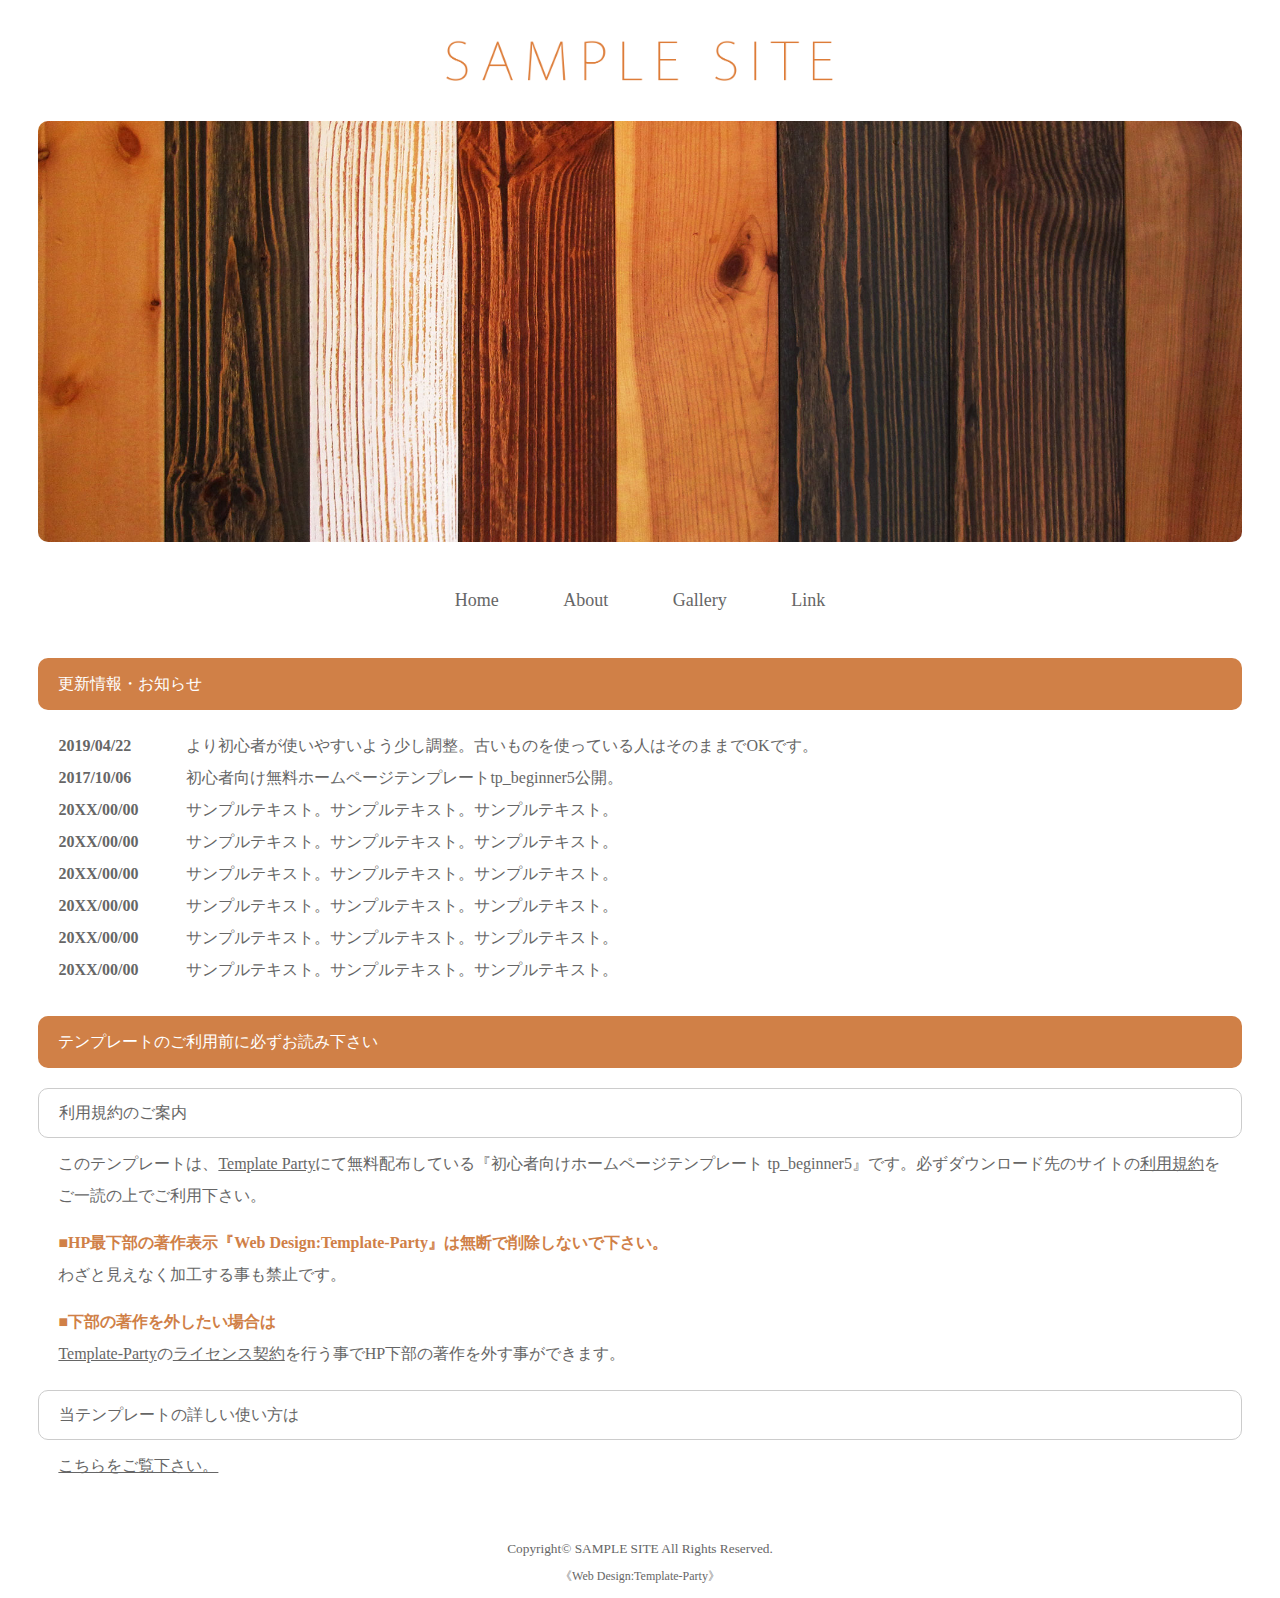
==== teamTaikoDrum/index.html @ 146c6b7c "Add files via upload" ====
<!DOCTYPE html>
<html lang="ja">
<head>
<meta charset="UTF-8">
<meta http-equiv="X-UA-Compatible" content="IE=edge">
<title>初心者向けホームページテンプレート tp_beginner5</title>
<meta name="viewport" content="width=device-width, initial-scale=1">
<meta name="description" content="ここにサイト説明を入れます">
<meta name="keywords" content="キーワード１,キーワード２,キーワード３,キーワード４,キーワード５">
<link rel="stylesheet" href="css/style.css">
<!--[if lt IE 9]>
<script src="https://oss.maxcdn.com/html5shiv/3.7.2/html5shiv.min.js"></script>
<script src="https://oss.maxcdn.com/respond/1.4.2/respond.min.js"></script>
<![endif]-->
</head>

<body>

<div id="container">

<header>
<h1 id="logo"><a href="index.html"><img src="images/logo.png" alt="SAMPLE SITE"></a></h1>
<aside id="mainimg"><img src="images/mainimg.jpg" alt=""></aside>
</header>

<nav id="menubar">
<ul>
<li><a href="index.html">Home</a></li>
<li><a href="about.html">About</a></li>
<li><a href="gallery.html">Gallery</a></li>
<li><a href="link.html">Link</a></li>
</ul>
</nav>

<div id="contents">

<section id="new">
<h2>更新情報・お知らせ</h2>
<dl>
<dt>2019/04/22</dt>
<dd>より初心者が使いやすいよう少し調整。古いものを使っている人はそのままでOKです。</dd>
<dt>2017/10/06</dt>
<dd>初心者向け無料ホームページテンプレートtp_beginner5公開。</dd>
<dt>20XX/00/00</dt>
<dd>サンプルテキスト。サンプルテキスト。サンプルテキスト。</dd>
<dt>20XX/00/00</dt>
<dd>サンプルテキスト。サンプルテキスト。サンプルテキスト。</dd>
<dt>20XX/00/00</dt>
<dd>サンプルテキスト。サンプルテキスト。サンプルテキスト。</dd>
<dt>20XX/00/00</dt>
<dd>サンプルテキスト。サンプルテキスト。サンプルテキスト。</dd>
<dt>20XX/00/00</dt>
<dd>サンプルテキスト。サンプルテキスト。サンプルテキスト。</dd>
<dt>20XX/00/00</dt>
<dd>サンプルテキスト。サンプルテキスト。サンプルテキスト。</dd>
</dl>
</section>

<section>

<h2>テンプレートのご利用前に必ずお読み下さい</h2>

<h3>利用規約のご案内</h3>
<p>このテンプレートは、<a href="https://template-party.com/">Template Party</a>にて無料配布している『初心者向けホームページテンプレート tp_beginner5』です。必ずダウンロード先のサイトの<a href="https://template-party.com/read.html">利用規約</a>をご一読の上でご利用下さい。</p>
<p><span class="color1">■<strong>HP最下部の著作表示『Web Design:Template-Party』は無断で削除しないで下さい。</strong></span><br>
わざと見えなく加工する事も禁止です。</p>
<p><span class="color1">■<strong>下部の著作を外したい場合は</strong></span><br>
<a href="https://template-party.com/">Template-Party</a>の<a href="https://template-party.com/member.html">ライセンス契約</a>を行う事でHP下部の著作を外す事ができます。</p>

<h3>当テンプレートの詳しい使い方は</h3>
<p><a href="about.html">こちらをご覧下さい。</a></p>

</section>

</div>
<!--/contents-->

<footer>
<small>Copyright&copy; <a href="index.html">SAMPLE SITE</a> All Rights Reserved.</small>
<span class="pr">《<a href="https://template-party.com/" target="_blank">Web Design:Template-Party</a>》</span>
</footer>

</div>
<!--/container-->

</body>
</html>
---- teamTaikoDrum/css/style.css ----
@charset "utf-8";


/*PC・タブレット・スマホ(全端末)共通設定
------------------------------------------------------------------------------------------------------------------------------------------------------*/

/*全体の設定
---------------------------------------------------------------------------*/
body {
	margin: 0px;
	padding: 0px;
	-webkit-text-size-adjust: none;
	color: #666;	/*全体の文字色*/
	font-family: "FOT-ハミング Std E","ＤＦ太丸ゴシック体 Pro-5" ;
	src: url("font/DF-FutomaruGothic-Pro-5.woff") format("woff"),
	/*フォント種類*/
	font-size: 16px;	/*文字サイズ*/
	line-height: 2;		/*行間*/
	background: #fff;	/*背景色*/
}
h1,h2,h3,h4,h5,p,ul,ol,li,dl,dt,dd,form,figure,form,select,input,textarea {margin: 0px;padding: 0px;font-size: 100%;font-weight: normal;}
ul {list-style-type: none;}
ol {padding-left: 40px;padding-bottom: 15px;}
img {border: none;max-width: 100%;height: auto;vertical-align: middle;}
table {border-collapse:collapse;font-size: 100%;border-spacing: 0;}
iframe {width: 100%;}

/*リンク（全般）設定
---------------------------------------------------------------------------*/
a {
	color: #666;	/*リンクテキストの色*/
	transition: 0.3s;	/*マウスオン時の移り変わるまでの時間設定。0.3秒。*/
}
a:hover {
	color: #d08047;	/*マウスオン時の文字色*/
}

/*コンテナー（ホームページを囲む一番外側のブロック）
---------------------------------------------------------------------------*/
#container {
	max-width: 1400px;	/*ブロックの最大幅*/
	margin: 0 auto;
	padding: 0 3%;
}

/*ヘッダー（ロゴが入った最上段のブロック）
---------------------------------------------------------------------------*/
/*headerブロック*/
header {
	text-align: center;	/*内容を中央よせ*/
}
/*ロゴ画像設定*/
#logo img {
	width: 400px;	/*画像幅*/
	margin: 40px auto 40px;	/*ロゴの上と下に40pxスペースを空ける設定*/
}

/*トップページのメイン画像
---------------------------------------------------------------------------*/
/*画像ブロック*/
#mainimg img {
	border-radius: 10px;	/*角を丸くする指定。この１行を削除すれば角丸がなくなります。*/
	margin-bottom: 40px;	/*下に空けるスペース*/
}

/*メニュー
---------------------------------------------------------------------------*/
/*メニュー全体を囲むブロック*/
#menubar {
	text-align: center;		/*文字をセンタリング*/
	font-size: 18px;		/*文字サイズ*/
	margin-bottom: 40px;	/*下に空けるスペース*/
}
/*メニュー１個あたりの設定*/
#menubar li {
	display: inline;	/*横並びにする設定*/
}
#menubar li a {
	text-decoration: none;
	padding: 15px 30px;	/*各メニュー内の余白。上下に15px、左右に30pxあけるという意味。*/
}
/*マウスオン時の設定*/
#menubar li a:hover {
	color: #d08047;	/*文字色*/
	border-bottom: 4px solid #d08047;	/*下線の幅、線種、色*/
}

/*コンテンツ（見出しバーや文字などが入っているブロック）
---------------------------------------------------------------------------*/
/*コンテンツのh2タグの設定*/
#contents h2 {
	clear: both;
	margin-bottom: 20px;
	color: #fff;		/*文字色*/
	padding: 10px 20px;	/*上下、左右への余白*/
	background: #d08047;	/*背景色*/
	border-radius: 10px;	/*角を丸くする指定。この１行を削除すれば角丸がなくなります。*/
}
/*コンテンツのh3タグの設定*/
#contents h3 {
	clear: both;
	margin-bottom: 20px;
	padding: 8px 20px;	/*上下、左右への余白*/
	background: #fff;	/*背景色*/
	border: 1px solid #ccc;	/*枠線の幅、線種、色*/
	border-radius: 10px;	/*角を丸くする指定。この１行を削除すれば角丸がなくなります。*/
}
/*コンテンツのp(段落)タグ設定*/
#contents p {
	padding: 0px 20px 20px;	/*上、左右、下への余白*/
}
/*他。微調整。*/
#contents p + p {
	margin-top: -5px;
}
#contents h2 + p,
#contents h3 + p {
	margin-top: -10px;
}
#contents section + section {
	margin-top: 30px;
}

/*Galleryページ
---------------------------------------------------------------------------*/
/*各ブロックごとの設定*/
.list {
	overflow: hidden;
	border-bottom: 1px solid #ccc;	/*下線の幅、線種、色*/
	padding: 20px;	/*ボックス内の余白*/
}
/*h4見出しの設定*/
.list h4 {
	color: #d08047;	/*文字色*/
}
/*画像の設定*/
.list img {
	width: 20%;			/*画像幅*/
	float: left;		/*画像を左に回り込み*/
	margin-right: 3%	/*画像の右側に空けるスペース*/
}
/*段落タグ*/
.list p {
	padding: 0 !important;
}

/*フッター(ページ最下部のcopyrightのパーツ)設定
---------------------------------------------------------------------------*/
footer {
	clear: both;
	text-align: center;	/*文字をセンタリング*/
	padding: 30px 0px 10px;	/*上、左右、下へのボックス内の余白*/
}
footer a {
	text-decoration: none;
	border: none;
}
footer .pr {
	display: block;
}

/*トップページ内「更新情報・お知らせ」ブロック
---------------------------------------------------------------------------*/
/*ブロック全体の設定*/
#new dl {
	padding: 0px 20px;	/*上下、左右へのブロック内の余白*/
	margin-bottom: 20px;	/*ブロックの下(外側)に空ける余白*/
}
/*日付設定*/
#new dt {
	font-weight: bold;	/*太字にする設定。標準がいいならこの行削除。*/
	float: left;
	width: 8em;
}
/*記事設定*/
#new dd {
	padding-left: 8em;
}

/*テーブル
---------------------------------------------------------------------------*/
/*テーブル１行目に入った見出し部分（※caption）*/
.ta1 caption {
	border: 1px solid #999;	/*テーブルの枠線の幅、線種、色*/
	border-bottom: none;	/*下線だけ消す*/
	text-align: left;		/*文字を左寄せ*/
	background: #eee;		/*背景色*/
	font-weight: bold;		/*太字に*/
	padding: 10px;			/*ボックス内の余白*/
}
/*テーブル１行目に入った見出し部分（※tamidashi）*/
.ta1 th.tamidashi {
	width: auto;
	text-align: left;	/*左よせ*/
	background: #eee;	/*背景色*/
}
/*ta1テーブルブロック設定*/
.ta1 {
	table-layout: fixed;
	width: 100%;
	margin: 0 auto 20px;
}
.ta1, .ta1 td, .ta1 th {
	word-break: break-all;
	border: 1px solid #999;	/*テーブルの枠線の幅、線種、色*/
	padding: 10px;			/*テーブル内の余白*/
}
/*テーブルの左側ボックス*/
.ta1 th {
	text-align: center;	/*センタリング*/
	width: 30%;			/*幅*/
}

/*トップページのNEWアイコン
---------------------------------------------------------------------------*/
.newicon {
	background: #F00;	/*背景色*/
	color: #FFF;		/*文字色*/
	font-size: 70%;
	line-height: 1.5;
	padding: 2px 5px;
	border-radius: 2px;
	margin: 0px 5px;
	vertical-align: text-top;
}

/*その他
---------------------------------------------------------------------------*/
.look {background: #e5e5e5;padding: 5px 10px;border-radius: 4px;}
.mb15,.mb1em {margin-bottom: 15px;}
.color1 {color: #d08047;}
.pr {font-size: 12px;}
.wl {width: 96%;}
.ws {width: 50%;}
.c {text-align: center;}
.r {text-align: right;}
.l {text-align: left;}



/*画面幅580px以下の設定
------------------------------------------------------------------------------------------------------------------------------------------------------*/
@media screen and (max-width:580px){

/*全体の設定
---------------------------------------------------------------------------*/
body {
	font-size: 12px;	/*文字サイズ*/
	line-height: 1.5;	/*行間*/
}

/*メニュー
---------------------------------------------------------------------------*/
/*メニュー１個あたりの設定*/
#menubar li {
	display: block;	/*縦並びにする設定*/
	margin-bottom: 10px;
}
#menubar li a {
	text-decoration: none;
	padding: 8px 30px;	/*各メニュー内の余白。*/
}

/*Galleryページ
---------------------------------------------------------------------------*/
/*各ブロックごとの設定*/
.list {
	padding: 10px;	/*ボックス内の余白*/
}

/*その他
---------------------------------------------------------------------------*/
.ws,.wl {width: 94%;}

}
/*テーブル１行目に入った見出し部分（※caption）*/
.ta2 caption {
	border: 1px solid #999;	/*テーブルの枠線の幅、線種、色*/
	border-bottom: none;	/*下線だけ消す*/
	text-align: left;		/*文字を左寄せ*/
	background: #eee;		/*背景色*/
	font-weight: bold;		/*太字に*/
	padding: 10px;			/*ボックス内の余白*/
}
/*テーブル１行目に入った見出し部分（※tamidashi）*/
.ta2 th.tamidashi {
	width: auto;
	text-align: left;	/*左よせ*/
	background: #eee;	/*背景色*/
}
/*ta1テーブルブロック設定*/
.ta2 {
	table-layout: fixed;
	width: 100%;
	margin: 0 auto 20px;
}
.ta2, .ta2 td, .ta2 th {
	word-break: break-all;
	border: 1px solid #999;	/*テーブルの枠線の幅、線種、色*/
	padding: 10px;			/*テーブル内の余白*/
}
/*テーブルの左側ボックス*/
.ta2 th {
	text-align: center;	/*センタリング*/
	width: 30%;			/*幅*/
}
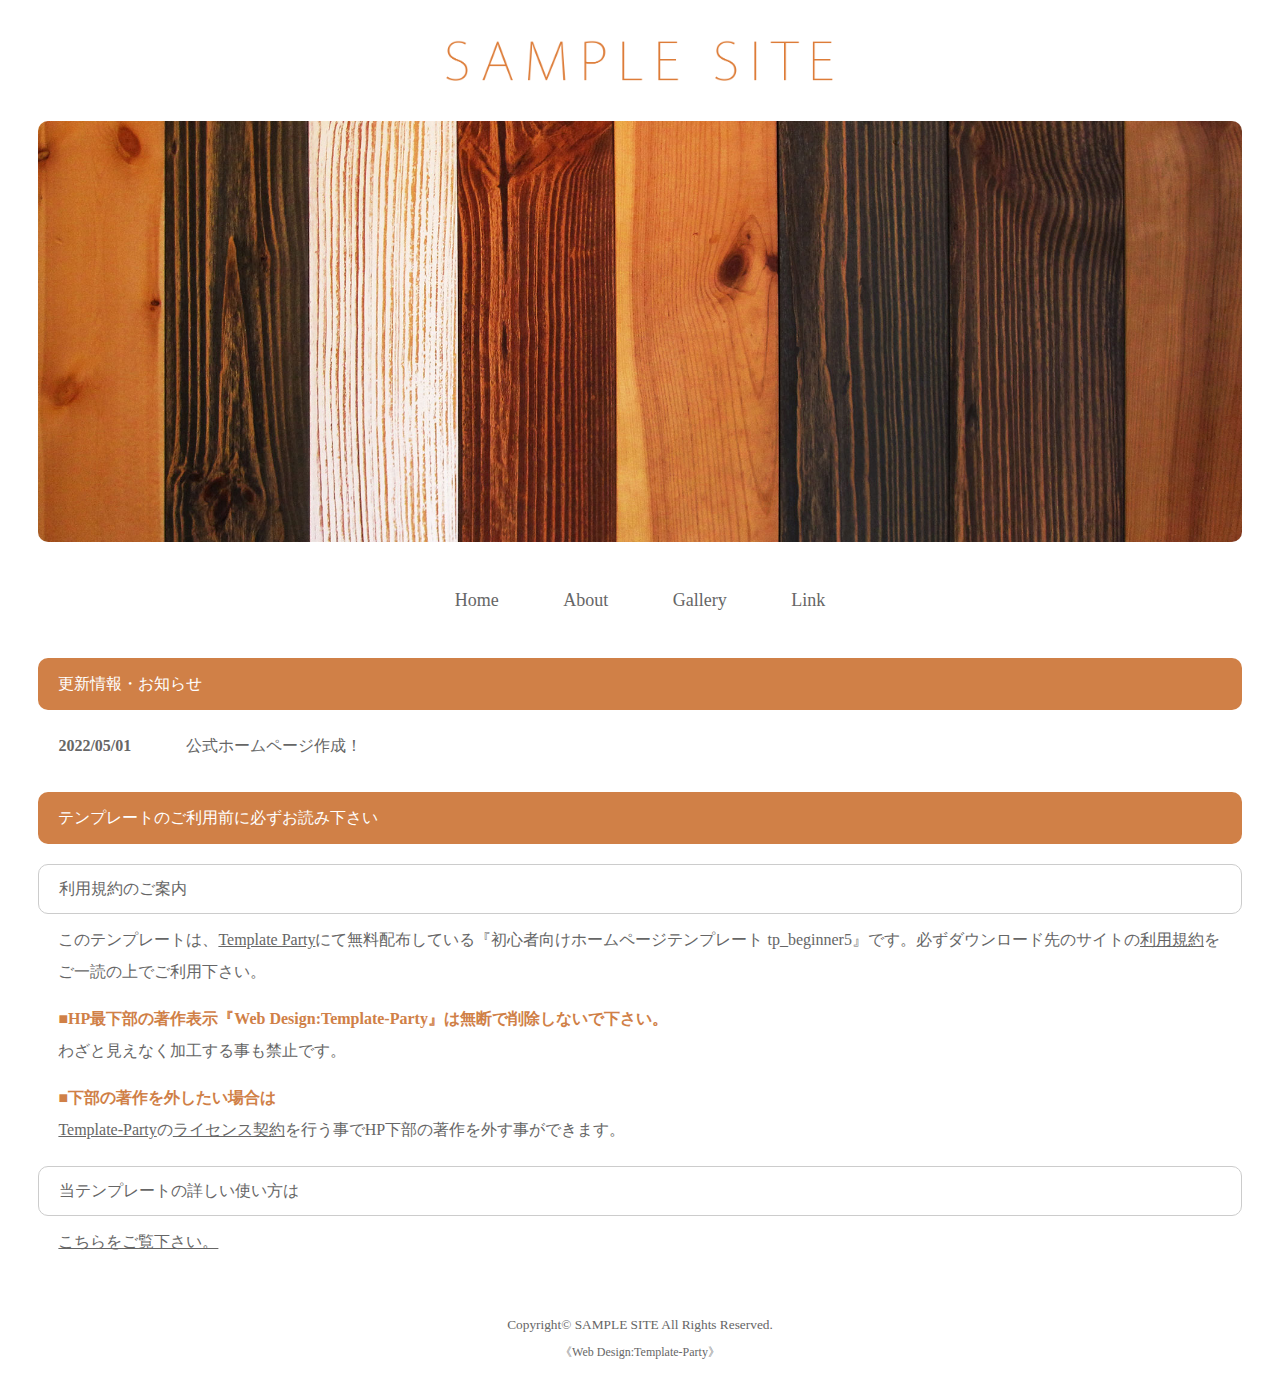
==== commit 64cc77a6: "タイトルや埋め込みの修正" ====
--- a/teamTaikoDrum/index.html
+++ b/teamTaikoDrum/index.html
@@ -3,9 +3,9 @@
 <head>
 <meta charset="UTF-8">
 <meta http-equiv="X-UA-Compatible" content="IE=edge">
-<title>初心者向けホームページテンプレート tp_beginner5</title>
+<title>トップ｜team未来ドラム公式ページ</title>
 <meta name="viewport" content="width=device-width, initial-scale=1">
-<meta name="description" content="ここにサイト説明を入れます">
+<meta name="description" content="team未来ドラム公式のホームページです。">
 <meta name="keywords" content="キーワード１,キーワード２,キーワード３,キーワード４,キーワード５">
 <link rel="stylesheet" href="css/style.css">
 <!--[if lt IE 9]>
@@ -37,22 +37,8 @@
 <section id="new">
 <h2>更新情報・お知らせ</h2>
 <dl>
-<dt>2019/04/22</dt>
-<dd>より初心者が使いやすいよう少し調整。古いものを使っている人はそのままでOKです。</dd>
-<dt>2017/10/06</dt>
-<dd>初心者向け無料ホームページテンプレートtp_beginner5公開。</dd>
-<dt>20XX/00/00</dt>
-<dd>サンプルテキスト。サンプルテキスト。サンプルテキスト。</dd>
-<dt>20XX/00/00</dt>
-<dd>サンプルテキスト。サンプルテキスト。サンプルテキスト。</dd>
-<dt>20XX/00/00</dt>
-<dd>サンプルテキスト。サンプルテキスト。サンプルテキスト。</dd>
-<dt>20XX/00/00</dt>
-<dd>サンプルテキスト。サンプルテキスト。サンプルテキスト。</dd>
-<dt>20XX/00/00</dt>
-<dd>サンプルテキスト。サンプルテキスト。サンプルテキスト。</dd>
-<dt>20XX/00/00</dt>
-<dd>サンプルテキスト。サンプルテキスト。サンプルテキスト。</dd>
+<dt>2022/05/01</dt>
+<dd>公式ホームページ作成！</dd>
 </dl>
 </section>
 
